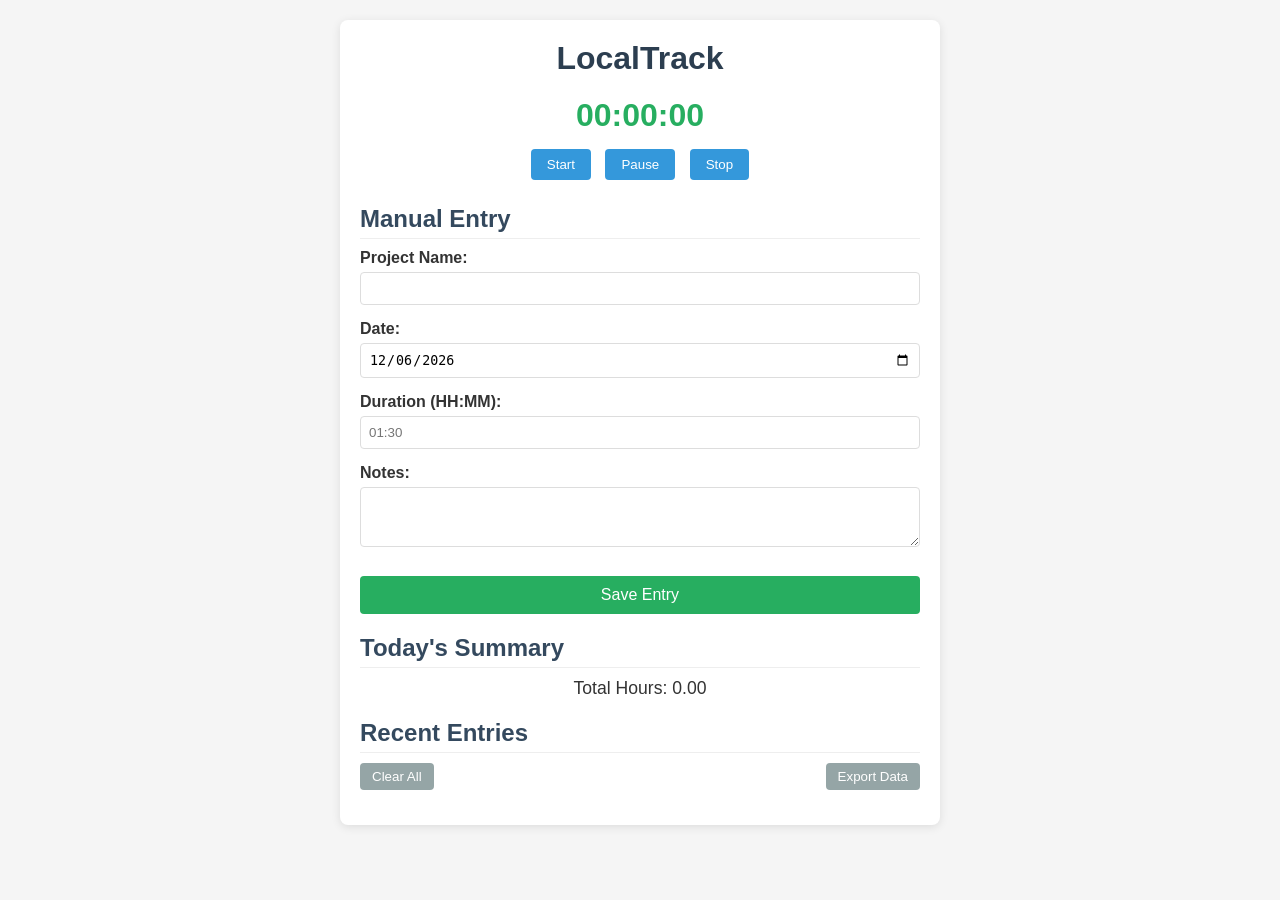
==== Sources/index.html @ 1e4b2370 "agent(manager): sprint contribution" ====
<!DOCTYPE html>
<html>
<head>
  <meta charset="UTF-8">
  <link rel="stylesheet" href="styles.css">
</head>
<body>
  <div class="container">
    <h1>LocalTrack</h1>
    
    <!-- Timer Section -->
    <section class="timer-section">
      <div class="timer-display" id="timerDisplay">00:00:00</div>
      <div class="timer-controls">
        <button id="startBtn">Start</button>
        <button id="pauseBtn">Pause</button>
        <button id="stopBtn">Stop</button>
      </div>
    </section>

    <!-- Manual Entry Section -->
    <section class="manual-entry-section">
      <h2>Manual Entry</h2>
      <form id="entryForm">
        <div class="form-group">
          <label for="projectName">Project Name:</label>
          <input type="text" id="projectName" required>
        </div>
        
        <div class="form-group">
          <label for="date">Date:</label>
          <input type="date" id="date" required>
        </div>
        
        <div class="form-group">
          <label for="duration">Duration (HH:MM):</label>
          <input type="text" id="duration" placeholder="01:30" required>
        </div>
        
        <div class="form-group">
          <label for="notes">Notes:</label>
          <textarea id="notes"></textarea>
        </div>
        
        <button type="submit">Save Entry</button>
      </form>
    </section>

    <!-- Summary Section -->
    <section class="summary-section">
      <h2>Today's Summary</h2>
      <p>Total Hours: <span id="totalHours">0.00</span></p>
    </section>

    <!-- Entries List Section -->
    <section class="entries-section">
      <h2>Recent Entries</h2>
      <div class="filter-controls">
        <button id="clearBtn">Clear All</button>
        <button id="exportBtn">Export Data</button>
      </div>
      <ul id="entriesList"></ul>
    </section>
  </div>
  
  <script src="popup.js"></script>
</body>
</html>
---- Sources/styles.css ----
/* Global Styles */
* {
  margin: 0;
  padding: 0;
  box-sizing: border-box;
}

body {
  font-family: -apple-system, BlinkMacSystemFont, 'Segoe UI', Roboto, sans-serif;
  background-color: #f5f5f5;
  color: #333;
  padding: 20px;
  min-width: 400px;
}

.container {
  max-width: 600px;
  margin: 0 auto;
  background: white;
  border-radius: 8px;
  box-shadow: 0 2px 10px rgba(0,0,0,0.1);
  padding: 20px;
}

h1 {
  text-align: center;
  margin-bottom: 20px;
  color: #2c3e50;
}

h2 {
  margin-top: 20px;
  margin-bottom: 10px;
  color: #34495e;
  border-bottom: 1px solid #eee;
  padding-bottom: 5px;
}

/* Timer Section */
.timer-section {
  text-align: center;
  margin-bottom: 20px;
}

.timer-display {
  font-size: 2rem;
  font-weight: bold;
  margin: 10px 0;
  color: #27ae60;
}

.timer-controls button {
  margin: 5px;
  padding: 8px 16px;
  background-color: #3498db;
  color: white;
  border: none;
  border-radius: 4px;
  cursor: pointer;
  transition: background-color 0.2s;
}

.timer-controls button:hover {
  background-color: #2980b9;
}

/* Manual Entry Section */
.manual-entry-section form {
  display: flex;
  flex-direction: column;
}

.form-group {
  margin-bottom: 15px;
}

.form-group label {
  display: block;
  margin-bottom: 5px;
  font-weight: bold;
}

.form-group input,
.form-group textarea {
  width: 100%;
  padding: 8px;
  border: 1px solid #ddd;
  border-radius: 4px;
}

.form-group textarea {
  min-height: 60px;
  resize: vertical;
}

button[type="submit"] {
  background-color: #27ae60;
  color: white;
  padding: 10px;
  border: none;
  border-radius: 4px;
  cursor: pointer;
  font-size: 1rem;
  margin-top: 10px;
}

button[type="submit"]:hover {
  background-color: #219653;
}

/* Summary Section */
.summary-section p {
  font-size: 1.1rem;
  text-align: center;
}

/* Entries Section */
.filter-controls {
  display: flex;
  justify-content: space-between;
  margin-bottom: 15px;
}

.filter-controls button {
  padding: 6px 12px;
  background-color: #95a5a6;
  color: white;
  border: none;
  border-radius: 4px;
  cursor: pointer;
}

.filter-controls button:hover {
  background-color: #7f8c8d;
}

#entriesList {
  list-style: none;
}

#entriesList li {
  padding: 10px;
  border-bottom: 1px solid #eee;
  font-size: 0.9rem;
}

#entriesList li:last-child {
  border-bottom: none;
}

.entry-details {
  margin-top: 5px;
  color: #666;
}
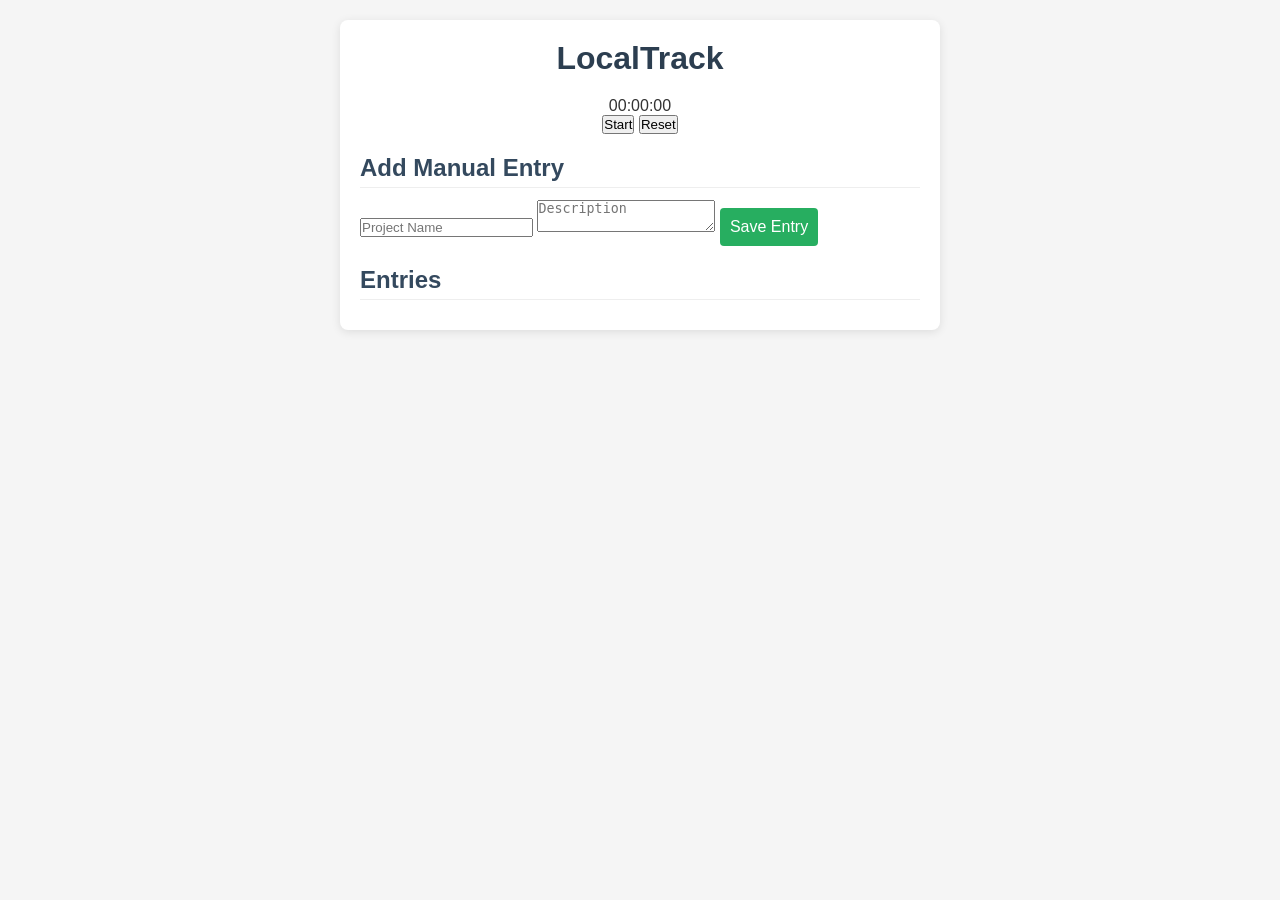
==== commit ecc5c47c: "agent(craft): sprint contribution" ====
--- a/Sources/index.html
+++ b/Sources/index.html
@@ -1,7 +1,9 @@
 <!DOCTYPE html>
-<html>
+<html lang="en">
 <head>
   <meta charset="UTF-8">
+  <meta name="viewport" content="width=device-width, initial-scale=1.0">
+  <title>LocalTrack</title>
   <link rel="stylesheet" href="styles.css">
 </head>
 <body>
@@ -9,58 +11,29 @@
     <h1>LocalTrack</h1>
     
     <!-- Timer Section -->
-    <section class="timer-section">
-      <div class="timer-display" id="timerDisplay">00:00:00</div>
-      <div class="timer-controls">
-        <button id="startBtn">Start</button>
-        <button id="pauseBtn">Pause</button>
-        <button id="stopBtn">Stop</button>
+    <div class="timer-section">
+      <div id="timeDisplay">00:00:00</div>
+      <div class="buttons">
+        <button id="startStopBtn">Start</button>
+        <button id="resetBtn">Reset</button>
       </div>
-    </section>
-
-    <!-- Manual Entry Section -->
-    <section class="manual-entry-section">
-      <h2>Manual Entry</h2>
-      <form id="entryForm">
-        <div class="form-group">
-          <label for="projectName">Project Name:</label>
-          <input type="text" id="projectName" required>
-        </div>
-        
-        <div class="form-group">
-          <label for="date">Date:</label>
-          <input type="date" id="date" required>
-        </div>
-        
-        <div class="form-group">
-          <label for="duration">Duration (HH:MM):</label>
-          <input type="text" id="duration" placeholder="01:30" required>
-        </div>
-        
-        <div class="form-group">
-          <label for="notes">Notes:</label>
-          <textarea id="notes"></textarea>
-        </div>
-        
+    </div>
+    
+    <!-- Manual Entry Form -->
+    <div class="form-section">
+      <h2>Add Manual Entry</h2>
+      <form id="projectForm">
+        <input type="text" id="projectName" placeholder="Project Name" required>
+        <textarea id="projectDesc" placeholder="Description"></textarea>
         <button type="submit">Save Entry</button>
       </form>
-    </section>
-
-    <!-- Summary Section -->
-    <section class="summary-section">
-      <h2>Today's Summary</h2>
-      <p>Total Hours: <span id="totalHours">0.00</span></p>
-    </section>
-
-    <!-- Entries List Section -->
-    <section class="entries-section">
-      <h2>Recent Entries</h2>
-      <div class="filter-controls">
-        <button id="clearBtn">Clear All</button>
-        <button id="exportBtn">Export Data</button>
-      </div>
-      <ul id="entriesList"></ul>
-    </section>
+    </div>
+    
+    <!-- Entries List -->
+    <div class="entries-section">
+      <h2>Entries</h2>
+      <div id="entriesList"></div>
+    </div>
   </div>
   
   <script src="popup.js"></script>
